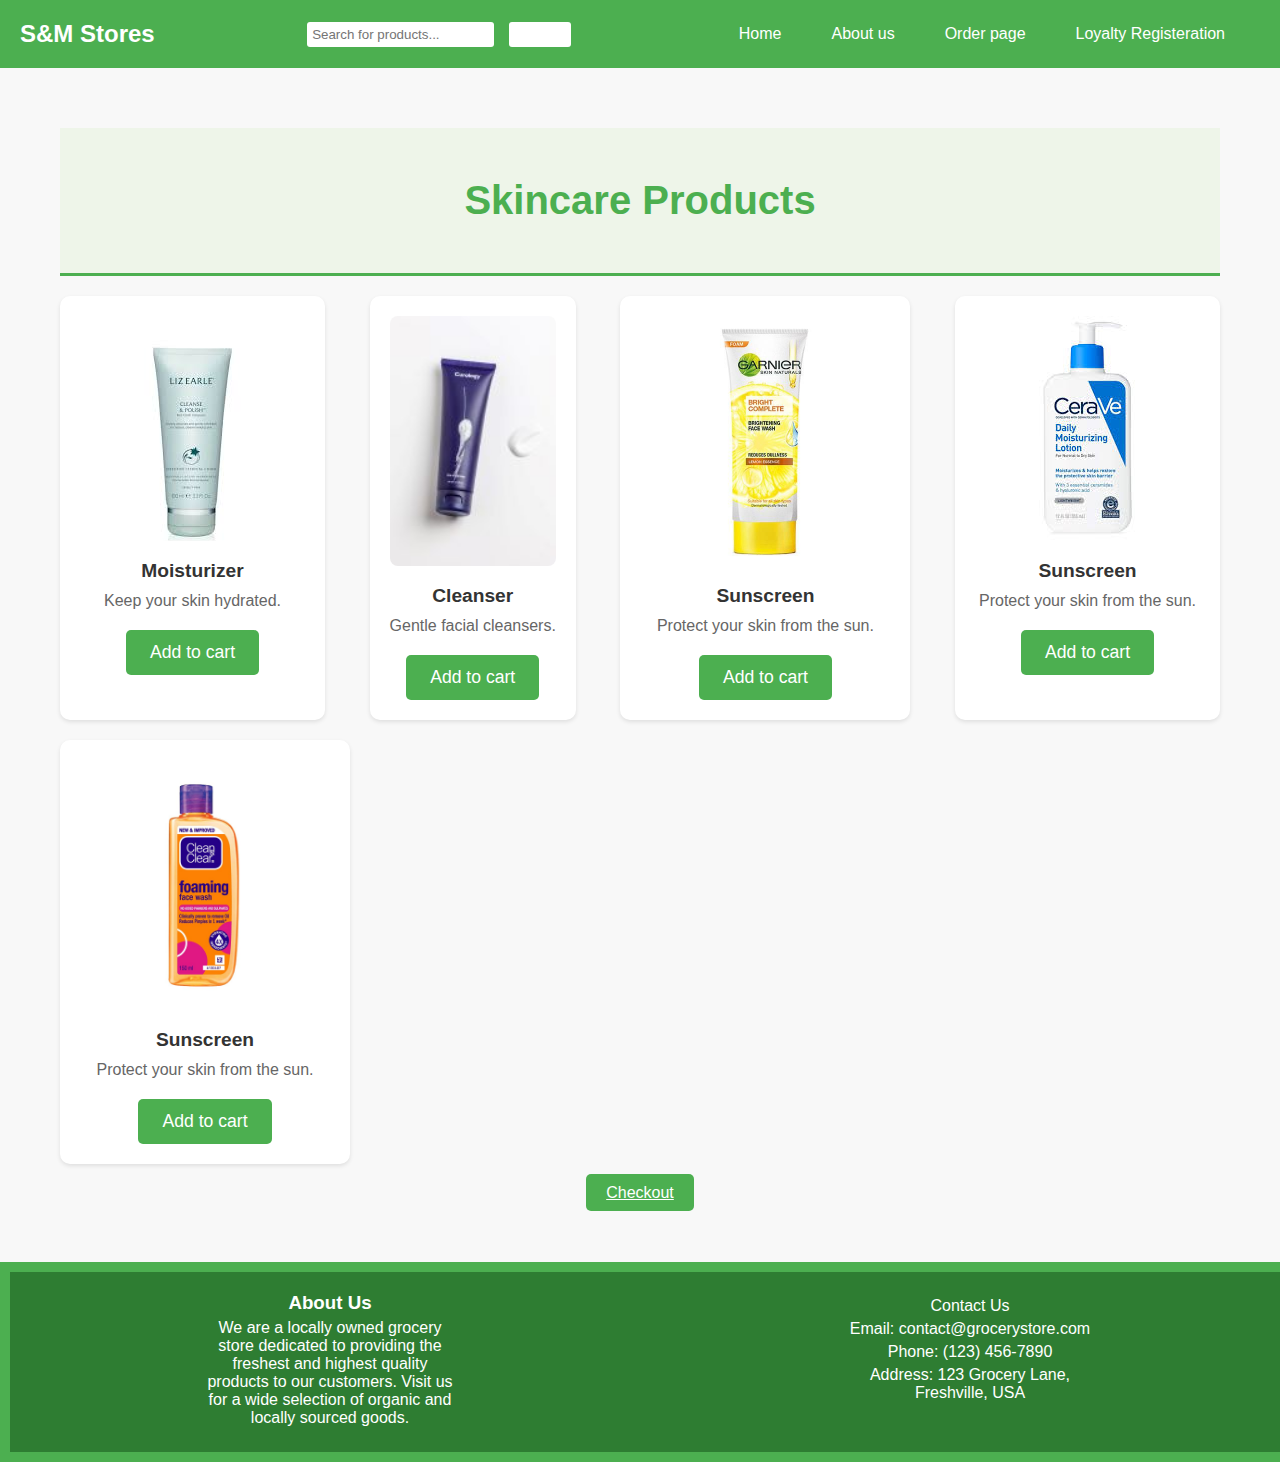
==== skincare.html @ 1c6021a6 "Add files via upload" ====
<!DOCTYPE html>
<html lang="en">
<head>
    <meta charset="UTF-8">
    <meta name="viewport" content="width=device-width, initial-scale=1.0">
    <title>Skincare Products</title>
    <link rel="stylesheet" href="style.css">
</head>
<body>
    <header>
        <div class="navbar">
            <div class="logo">
                <h1>S&M Stores</h1>
            </div>
            <div class="search-bar">
                <input type="text" placeholder="Search for products...">
                <button type="button">Search</button>
            </div>
            <nav>
                <ul class="nav-links">
                    <li><a href="index.html">Home</a></li>
                    <li class="dropdown">
                        <a href="products.html" class="dropbtn">About us</a>
                        <ul class="dropdown-content">
                            <li><a href="vegetables.html">Vegetables</a></li>
                            <li><a href="dairy.html">Dairy</a></li>
                            <li><a href="skincare.html">Skincare</a></li>
                        </ul>
                    </li>
                    <li><a href="order.html">Order page </a></li>
                    <li><a href="loyalty.html">Loyalty Registeration</a></li>
                </ul>
            </nav>
        </div>
    </header>
    <main>
        <section id="skincare-section">
            <h3 id="skincare-heading">Skincare Products</h3>
            <div class="skincare-grid" id="skincare-grid">
                <div class="skincare-item" id="moisturizer-product">
                    <img src="images/skincare03.jpeg" alt="Moisturizer">
                    <h4>Moisturizer</h4>
                    <p>Keep your skin hydrated.</p>
                    <button class="order-button" id="moisturizer-order">Add to cart</button>
                </div>
                <div class="skincare-item" id="cleanser-product">
                    <img src="images/cleanser.jpg" alt="Cleanser">
                    <h4>Cleanser</h4>
                    <p>Gentle facial cleansers.</p>
                    <button class="order-button" id="cleanser-order">Add to cart</button>
                </div>
                <div class="skincare-item" id="sunscreen-product">
                    <img src="images/skinbrightner.jpg" alt="Sunscreen">
                    <h4>Sunscreen</h4>
                    <p>Protect your skin from the sun.</p>
                    <button class="order-button" id="sunscreen-order">Add to cart</button>
                </div>
                <div class="skincare-item" id="sunscreen-product">
                    <img src="images/ceraveskin.jpeg" alt="Sunscreen">
                    <h4>Sunscreen</h4>
                    <p>Protect your skin from the sun.</p>
                    <button class="order-button" id="sunscreen-order">Add to cart</button>
                </div>
                <div class="skincare-item" id="sunscreen-product">
                    <img src="images/facewashskin.jpg" alt="Sunscreen">
                    <h4>Sunscreen</h4>
                    <p>Protect your skin from the sun.</p>
                    <button class="order-button" id="sunscreen-order">Add to cart</button>
                </div>
            </div>
            <div class="order-link" id="more-skincare-order">
                <a href="order.html" class="main-button">Checkout</a>
            </div>
        </section>
    </main>
    <footer>
        <div class="footer-container">
            <div class="footer-about">
                <h3>About Us</h3>
                <p>We are a locally owned grocery store dedicated to providing the freshest and highest quality products to our customers. Visit us for a wide selection of organic and locally sourced goods.</p>
            </div>
            <div class="footer-contact">
                <p>Contact Us</p>
                <p>Email: contact@grocerystore.com</p>
                <p>Phone: (123) 456-7890</p>
                <p>Address: 123 Grocery Lane, Freshville, USA</p>
            </div>
    </footer>
</body>
</html>
---- style.css ----
/*navigation bar */
body {
    font-family: Arial, sans-serif;
    margin: 0;
    padding: 0;
}

header {
    background-color: #4CAF50;
    padding: 10px 0;
    text-align: center;
}

.navbar {
    display: flex;
    align-items: center;
    justify-content: space-between;
    padding: 0 50px;
}

.logo h1 {
    margin: 0;
    color: white;
}

.search-bar {
    display: flex;
    align-items: center;
}

.search-bar input {
    padding: 5px;
    border: none;
    border-radius: 3px 0 0 3px;
}

.search-bar button {
    padding: 5px 10px;
    border: none;
    background-color: #333;
    color: white;
    border-radius: 0 3px 3px 0;
    cursor: pointer;
}

.search-bar button:hover {
    background-color: #555;
}

nav ul {
    list-style-type: none;
    padding: 0;
    margin: 0;
    display: flex;
    align-items: center;
}

nav ul li {
    position: relative;
}

nav ul li a {
    color: white;
    text-decoration: none;
    padding: 10px 15px;
    display: block;
}

nav ul li a:hover,
nav ul li .dropbtn:hover {
    background-color: #333;
}

nav ul li .dropdown {
    display: inline-block;
}

nav ul li .dropdown-content {
    display: none;
    position: absolute;
    background-color: #f9f9f9;
    min-width: 160px;
    box-shadow: 0px 8px 16px 0px rgba(0,0,0,0.2);
    z-index: 1;
}

nav ul li .dropdown-content a {
    color: black;
    padding: 12px 16px;
    text-decoration: none;
    display: block;
}

nav ul li .dropdown-content a:hover {
    background-color: #f1f1f1;
}

nav ul li .dropdown:hover .dropdown-content {
    display: block;
}

#hero {
    background: url('images/image01.jpg') no-repeat center center;
    background-size: cover;
    color: white;
    text-align: center;
    padding: 100px 0;
}

#hero h2 {
    font-size: 3em;
    margin: 0;
}

section {
    padding: 20px;
    text-align: center;
}

section img {
    max-width: 100%;
    height: auto;
    border-radius: 5px;
}

#introduction,
#services {
    display: flex;
    flex-wrap: wrap;
    justify-content: center;
    align-items: normal;
    gap: 20px;
}

.service-item img {
    max-width: 300px;
    height: auto;
    border-radius: 5px;
}

.service-item {
    max-width: 300px;
    text-align: left;
}

footer {
    background-color: #4CAF50;
    color: white;
    text-align: center;
    padding: 10px 0;
}

/*#introduction img {
    max-width: 500px;
    height: auto;
    border-radius: 5px;

}
*/

.serviceh2{
    text-align: center;
    margin-top: 40px;
}

/*additional information in the home page*/
#additional-info {
    background-color: #f9f9f9;
    padding: 40px 20px;
    text-align: center;
    border-radius: 10px;
    box-shadow: 0 4px 8px rgba(0, 0, 0, 0.1);
    margin: 20px auto;
    max-width: 800px;
}

#additional-info h2 {
    font-size: 2em;
    color: #333;
    margin-bottom: 20px;
}

#additional-info ul,
#additional-info ol {
    text-align: left;
    margin: 20px auto;
    padding-left: 20px;
    max-width: 600px;
}

#additional-info ul li,
#additional-info ol li {
    margin-bottom: 10px;
    font-size: 1.1em;
    color: #555;
}

#additional-info ul li:before {
    content: '•';
    color: #4CAF50;
    font-weight: bold;
    display: inline-block;
    width: 1em;
    margin-left: -1em;
}

#additional-info ol li {
    counter-increment: list-counter;
}

#additional-info ol li:before {
    content: counter(list-counter) '. ';
    color: #4CAF50;
    font-weight: bold;
    margin-right: 10px;
}

/* Styling for the service section */
#services {
    display: flex;
    flex-wrap: wrap;
    justify-content: space-around;
    padding: 40px 20px;
    background-color: #f4f4f4;
    border-radius: 10px;
    box-shadow: 0 4px 8px rgba(0, 0, 0, 0.1);
    margin: 20px auto;
    max-width: 1200px;
}

.serviceh2 {
    text-align: center;
    font-size: 2.5em;
    color: #4CAF50;
    margin-bottom: 40px;
}

.service-item {
    background-color: white;
    border-radius: 10px;
    box-shadow: 0 4px 8px rgba(0, 0, 0, 0.1);
    margin: 10px;
    padding: 20px;
    flex: 1 1 calc(33% - 40px);
    max-width: calc(33% - 40px);
    box-sizing: border-box;
    text-align: center;
    transition: transform 0.3s ease-in-out;
}

.service-item:hover {
    transform: translateY(-10px);
}

.service-item img {
    max-width: 100px;
    margin-bottom: 20px;
    border-radius: 50%;
    box-shadow: 0 4px 8px rgba(0, 0, 0, 0.1);
}

.service-item h3 {
    font-size: 1.5em;
    color: #333;
    margin-bottom: 15px;
}

.service-item p {
    font-size: 1em;
    color: #666;
    line-height: 1.6;
    margin-bottom: 10px;
}

/* Responsive adjustments */
@media (max-width: 768px) {
    .service-item {
        flex: 1 1 calc(50% - 20px);
        max-width: calc(50% - 20px);
    }
}

@media (max-width: 480px) {
    .service-item {
        flex: 1 1 100%;
        max-width: 100%;
    }

    .serviceh2 {
        font-size: 2em;
    }
}

/*styling for introudction section*/
#introduction {
    background: linear-gradient(to right, #f9f9f9, #ffffff);
    padding: 60px 20px;
    border-radius: 10px;
    box-shadow: 0 4px 12px rgba(0, 0, 0, 0.1);
    margin: 20px auto;
    max-width: 800px;
    text-align: center;
}

#introduction h2 {
    font-size: 2.5em;
    color: #4CAF50;
    margin-bottom: 20px;
    text-transform: uppercase;
    letter-spacing: 2px;
}

#introduction p {
    font-size: 1.1em;
    color: #555;
    line-height: 1.8;
    margin-bottom: 20px;
}

#introduction p:last-child {
    margin-bottom: 0;
}

#introduction {
    animation: fadeIn 1.5s ease-in-out;
}

/*Responsive adjustment*/
@keyframes fadeIn {
    from {
        opacity: 0;
        transform: translateY(20px);
    }
    to {
        opacity: 1;
        transform: translateY(0);
    }
}

@media (max-width: 768px) {
    #introduction {
        padding: 40px 20px;
    }

    #introduction h2 {
        font-size: 2em;
    }

    #introduction p {
        font-size: 1em;
    }
}


@media (max-width: 768px) {
    .search-bar {
        flex-basis: 100%;
        margin-top: 15px;
    }

    .nav-links {
        flex-direction: column;
        width: 100%;
        display: none;
        text-align: center;
        background-color: #333;
    }

    .nav-links a {
        padding: 15px;
        border-top: 1px solid #444;
    }

    .nav-links a:first-child {
        border-top: none;
    }

    .nav-links.active {
        display: flex;
    }

    .menu-toggle {
        display: flex;
    }
}

.dropdown-content {
    display: none;
    position: absolute;
    background-color: #444;
    min-width: 160px;
    box-shadow: 0px 8px 16px 0px rgba(0,0,0,0.2);
    z-index: 1;
}

.dropdown-content li a {
    color: white;
    padding: 12px 16px;
    text-decoration: none;
    display: block;
}

.dropdown-content li a:hover {
    background-color: #555;
}

.dropdown:hover .dropdown-content {
    display: block;
}





/* Mobile styles */
@media (max-width: 768px) {
    .navbar {
        flex-direction: column;
        align-items: flex-start;
    }

    .search-bar {
        flex-basis: 100%;
        margin-top: 15px;
    }

    .nav-links {
        flex-direction: column;
        width: 100%;
        display: none;
        text-align: center;
        background-color: #2c3e50;
        padding: 10px 0;
    }

    .nav-links a {
        padding: 10px 0;
        width: 100%;
        display: block;
    }

    .nav-links.active {
        display: flex;
    }

    .dropdown-content {
        position: static;
        min-width: 100%;
        box-shadow: none;
        border-radius: 0;
    }
}

/*Products*/
.product-grid {
    display: flex;
    justify-content: space-between; 
}

.product-item {
    width: 30%; 
}

/*Buttons for product pages*/
.main-button {
    background-color: #4CAF50; 
    color: white;
    padding: 10px 20px;
    border: none;
    border-radius: 5px;
    cursor: pointer;
    font-size: 1em; 
    margin-bottom: 20px; 
    transition: background-color 0.3s, transform 0.3s; 
}

.main-button:hover {
    background-color: #45a049; 
    transform: scale(1.05); 
}




/*vegetables  products*/
body {
    font-family: Arial, sans-serif;
    margin: 0;
    padding: 0;
    box-sizing: border-box;
    background-color: #f8f8f8;
}

h1, h2, h3, h4, p {
    margin: 0;
    padding: 0;
}

/* Navbar */
.navbar {
    display: flex;
    justify-content: space-between;
    align-items: center;
    color: white;
    padding: 10px 20px;
}

.logo h1 {
    margin: 0;
    font-size: 1.5em;
}

.search-bar {
    display: flex;
    align-items: center;
}

.search-bar input {
    padding: 5px;
    margin-right: 10px;
    border-radius: 3px;
    border: none;
}

.search-bar button {
    padding: 5px 10px;
    border: none;
    border-radius: 3px;
    background-color: #4CAF50;
    color: white;
    cursor: pointer;
}



.section-header {
    text-align: center;
    margin: 40px 0;
}

.section-header h2 {
    font-size: 2.2em;
    margin-bottom: 10px;
}

.section-header p {
    font-size: 1.2em;
    color: #666;
}



/* vege products grid */


.section-header {
    color: #2e7d32;
    font-size: 1.1em;
    margin-bottom: 20px;
    font-family: 'Arial Black', sans-serif;
    border-bottom: 3px solid #4CAF50;
    padding: 50px 0;
    background-color: #eef5e9;

}
.product-container {
    display: flex;
    flex-wrap: wrap;
    justify-content: center;
    gap: 20px;
    padding: 0 20px;
}

.product-card {
    flex: 1 1 calc(33.333% - 40px); 
    background-color: white;
    padding: 20px;
    border-radius: 8px;
    box-shadow: 0 4px 8px rgba(0, 0, 0, 0.1);
    text-align: center;
    transition: transform 0.3s, box-shadow 0.3s;
}

.product-card:hover {
    transform: translateY(-5px);
    box-shadow: 0 8px 16px rgba(0, 0, 0, 0.2);
}

.product-card img {
    max-width: 100%;
    height: auto;
    border-radius: 5px;
}

.product-card h4 {
    margin-top: 10px;
    font-size: 1.2em;
}

.product-card p {
    color: #666;
    margin-bottom: 10px;
}

.product-card .primary-button {
    background-color: #4CAF50;
    color: white;
    padding: 10px 20px;
    border: none;
    border-radius: 5px;
    cursor: pointer;
    font-size: 1em;
    transition: background-color 0.3s, transform 0.3s;
}

.product-card .primary-button:hover {
    background-color: #45a049;
    transform: scale(1.05);
}

/* Add to cart button */
.order-section {
    text-align: center;
    margin: 40px 0;
}

.primary-button {
    background-color: #4CAF50;
    color: white;
    padding: 10px 20px;
    border: none;
    border-radius: 5px;
    cursor: pointer;
    font-size: 1em;
    transition: background-color 0.3s, transform 0.3s;
}

.primary-button:hover {
    background-color: #45a049;
    transform: scale(1.05);
}


/* Venues vege page */
#venues-section {
    padding: 40px 0;
    background-color: #f9f9f9;
}

#venues-section h3 {
    text-align: center;
    font-size: 2em;
    margin-bottom: 20px;
    color: #333;
}

.venue-container {
    display: flex;
    justify-content: space-around;
    align-items: flex-start;
    gap: 30px;
}

.venue-card {
    flex: 1 1 300px; 
    background-color: white;
    padding: 20px;
    border-radius: 10px;
    box-shadow: 0 4px 8px rgba(0, 0, 0, 0.1);
    transition: transform 0.3s, box-shadow 0.3s;
}

.venue-card:hover {
    transform: translateY(-5px);
    box-shadow: 0 8px 16px rgba(0, 0, 0, 0.2);
}

.venue-card h4 {
    font-size: 1.5em;
    margin-bottom: 10px;
    color: #333;
}

.venue-card p {
    font-size: 1.1em;
    color: #666;
}

@media (max-width: 768px) {
    .venue-card, .product-card {
        width: 45%;
    }

    .navbar {
        flex-direction: column;
    }

    nav ul {
        flex-direction: column;
        align-items: center;
    }

    nav ul li {
        margin: 5px 0;
    }
}

@media (max-width: 480px) {
    .venue-card, .product-card {
        width: 100%;
        margin: 10px 0;
    }

    .search-bar {
        width: 100%;
        display: flex;
        justify-content: center;
    }

    .search-bar input {
        width: 70%;
    }

    .primary-button {
        width: 100%;
        text-align: center;
    }
}

@media (max-width: 768px) {
    .venue-card {
        flex: 1 1 calc(50% - 40px);
    }
}

@media (max-width: 480px) {
    .venue-card {
        flex: 1 1 100%;
    }
}



/*Dairy products*/

.heading-section {
    text-align: center;
    padding: 50px 0;
    background-color: #eef5e9;
    border-bottom: 3px solid #4CAF50;
}

#product-heading {
    color: #2e7d32;
    font-size: 2.5em;
    margin-bottom: 20px;
    font-family: 'Arial Black', sans-serif;
}

#product-description {
    color: #555;
    font-size: 1.2em;
    margin-bottom: 40px;
    max-width: 600px;
    margin-left: auto;
    margin-right: auto;
    line-height: 1.6;
    font-family: 'Georgia', serif;
}

#dairy-section {
    background-color: #f7fdf6;
    padding: 50px 0;
}

.product-grid {
    display: flex;
    flex-wrap: wrap;
    justify-content: center;
}

.product-item {
    margin: 20px;
    background-color: #fff;
    border-radius: 15px;
    box-shadow: 0 4px 8px rgba(0, 0, 0, 0.1);
    padding: 20px;
    text-align: center;
    transition: transform 0.3s ease-in-out, box-shadow 0.3s ease-in-out;
    max-width: 250px;
}

.product-item:hover {
    transform: translateY(-10px);
    box-shadow: 0 8px 16px rgba(0, 0, 0, 0.2);
}

.product-item img {
    width: 100%;
    border-radius: 10px;
}

.product-item h4 {
    color: #333;
    margin-top: 15px;
    font-size: 1.3em;
    font-family: 'Verdana', sans-serif;
}

.product-item p {
    color: #666;
    margin-top: 10px;
    font-family: 'Trebuchet MS', sans-serif;
    font-size: 0.95em;
}

.order-button {
    background-color: #4CAF50;
    color: #fff;
    border: none;
    padding: 12px 24px;
    border-radius: 5px;
    cursor: pointer;
    margin-top: 20px;
    font-size: 1.1em;
    font-family: 'Helvetica', sans-serif;
    transition: background-color 0.3s ease-in-out, transform 0.3s ease-in-out;
}

.order-button:hover {
    background-color: #45a049;
    transform: scale(1.05);
}

#more-dairy-order {
    text-align: center;
    margin-top: 50px;
}

.order-button a {
    text-decoration: none;
    color: #fff;
}




/*skincare page*/
.skincare-section {
    text-align: center;
    padding: 50px 0;
    background-color: #eef5e9;
    border-bottom: 3px solid #4CAF50;
}

#skincare-heading {
    color: #2e7d32;
    font-size: 2.5em;
    margin-bottom: 20px;
    font-family: 'Arial Black', sans-serif;
    border-bottom: 3px solid #4CAF50;
    padding: 50px 0;
    background-color: #eef5e9;

}

body {
    font-family: Arial, sans-serif;
    margin: 0;
    padding: 0;
}


.header-nav {
    background-color: #f4f4f4;
    padding: 20px 0;
}

.header-nav .header-logo h1 {
    font-size: 1.5rem;
}

.header-nav .header-search input {
    padding: 8px;
    border: 1px solid #ccc;
    border-radius: 5px;
}

.header-nav .header-search button {
    padding: 8px 12px;
    background-color: #4CAF50;
    color: #fff;
    border: none;
    border-radius: 5px;
    cursor: pointer;
}

.header-nav nav ul {
    list-style-type: none;
    margin: 0;
    padding: 0;
    display: flex;
}

.header-nav nav ul li {
    margin-right: 20px;
}

.header-nav nav ul li a {
    text-decoration: none;
    color: #333;
    font-weight: bold;
}


#skincare-section {
    padding: 40px;
}

#skincare-heading {
    color: #4CAF50;
    font-size: 2.5em;
    margin-bottom: 20px;
}

.skincare-grid {
    display: flex;
    flex-wrap: wrap;
    justify-content: space-between;
}

.skincare-item {
    margin-bottom: 20px;
    background-color: #fff;
    border-radius: 10px;
    box-shadow: 0 2px 4px rgba(0, 0, 0, 0.1);
    padding: 20px;
    text-align: center;
    transition: transform 0.3s ease-in-out;
    max-width: 250px;
}

.skincare-item:hover {
    transform: translateY(-5px);
}

.skincare-item img {
    width: 100%;
    border-radius: 8px;
}

.skincare-item h4 {
    color: #333;
    margin-top: 15px;
    font-size: 1.2em;
}

.skincare-item p {
    color: #666;
    margin-top: 10px;
}

.order-button {
    background-color: #4CAF50;
    color: #fff;
    border: none;
}

/*order page*/
.order-section {
    max-width: 800px;
    margin: 50px auto;
    padding: 20px;
    background-color: #f9f9f9;
    border-radius: 10px;
    box-shadow: 0 2px 8px rgba(0, 0, 0, 0.1);
    text-align: center;
}

.order-section h2 {
    color: #333;
    font-size: 2em;
    margin-bottom: 20px;
}

#order-items {
    margin-bottom: 30px;
}

.order-item {
    display: flex;
    align-items: center;
    justify-content: space-between;
    padding: 15px;
    border: 1px solid #ddd;
    border-radius: 8px;
    margin-bottom: 10px;
    background-color: #fff;
}

.order-item img {
    max-width: 80px;
    border-radius: 5px;
    margin-right: 15px;
}

.order-item h4 {
    margin: 0;
    font-size: 1.2em;
    color: #333;
}

.order-item p {
    margin: 5px 0 0;
    color: #777;
}


.primary-button {
    background-color: #4CAF50;
    color: #fff;
    padding: 12px 25px;
    border: none;
    border-radius: 5px;
    font-size: 1em;
    cursor: pointer;
    text-decoration: none;
    transition: background-color 0.3s ease-in-out;
}

.primary-button:hover {
    background-color: #45a049;
}

/*Loyalty page*/

body {
    font-family: Arial, sans-serif;
    margin: 0;
    padding: 0;
    box-sizing: border-box;
}

header {
    background-color: #4CAF50;
    color: white;
    padding: 15px 0;
    text-align: center;
}

.navbar {
    display: flex;
    justify-content: space-between;
    align-items: center;
    padding: 0 20px;
}

.logo h1 {
    margin: 0;
}

.search-bar {
    display: flex;
}

.search-bar input {
    padding: 5px;
    border: none;
    border-radius: 3px;
}

.search-bar button {
    padding: 5px 10px;
    margin-left: 5px;
    background-color: white;
    border: none;
    border-radius: 3px;
    cursor: pointer;
}

nav ul {
    list-style-type: none;
    padding: 0;
    margin: 0;
    display: flex;
}

nav ul li {
    margin-right: 20px;
}

nav ul li a {
    color: white;
    text-decoration: none;
}

nav ul li .dropdown {
    position: relative;
}

nav ul li .dropdown-content {
    display: none;
    position: absolute;
    background-color: white;
    color: black;
    min-width: 160px;
    box-shadow: 0px 8px 16px rgba(0,0,0,0.2);
    z-index: 1;
}

nav ul li .dropdown-content li {
    color: black;
    padding: 12px 16px;
    text-decoration: none;
    display: block;
}

nav ul li .dropdown-content li a {
    color: black;
    text-decoration: none;
}

nav ul li .dropdown:hover .dropdown-content {
    display: block;
}

main {
    padding: 20px;
}

.loyalty-section {
    max-width: 600px;
    margin: 0 auto;
    padding: 20px;
    border: 1px solid #ddd;
    border-radius: 10px;
    background-color: #f9f9f9;
}

.loyalty-form .form-group {
    margin-bottom: 15px;
}

.loyalty-form label {
    display: block;
    margin-bottom: 5px;
}

.loyalty-form input,
.loyalty-form select {
    width: 100%;
    padding: 8px;
    border: 1px solid #ccc;
    border-radius: 5px;
}

.primary-button {
    background-color: #4CAF50;
    color: white;
    padding: 10px 20px;
    border: none;
    border-radius: 5px;
    cursor: pointer;
}

.primary-button:hover {
    background-color: #45a049;
}

.loyalty-benefits {
    margin-top: 20px;
}

.loyalty-benefits ul {
    list-style-type: none;
    padding: 0;
}

.loyalty-benefits li {
    margin-bottom: 10px;
}

footer {
    text-align: center;
    padding: 10px;
    background-color: #4CAF50;
    color: white;
    width: 100%;
    bottom: 0;
}

body.loyalty {
    margin: 0;
    padding: 0;
    font-family: Arial, sans-serif;
    background-image: url('images/image01.jpg'); 
    background-size: cover; 
    background-repeat: no-repeat; 
    background-position: center center; 
}


/*maps*/

#maps-section {
    padding: 20px;
    background-color: #f9f9f9;
    text-align: center;
}

#maps-section h3 {
    margin-bottom: 20px;
    font-size: 24px;
    color: #333;
}

.maps-container {
    display: flex;
    justify-content: space-around;
    flex-wrap: wrap;
}

.map-box {
    width: 30%;
    margin: 10px;
    background-color: #fff;
    border: 1px solid #ddd;
    border-radius: 8px;
    overflow: hidden;
    box-shadow: 0 2px 5px rgba(0, 0, 0, 0.1);
    transition: transform 0.3s ease;
}

.map-box img {
    width: 100%;
    height: auto;
}

.map-box .map-description {
    padding: 10px;
    text-align: left;
}

.map-box .map-description h4 {
    margin: 0 0 5px;
    font-size: 18px;
    color: #333;
}

.map-box .map-description p {
    margin: 0;
    font-size: 14px;
    color: #777;
}

.map-box:hover {
    transform: scale(1.05);
}

@media (max-width: 768px) {
    .map-box {
        width: 45%;
    }
}

@media (max-width: 480px) {
    .map-box {
        width: 100%;
        margin: 10px 0;
    }
}

/*Order page*/
body.loyalty-background {
    margin: 0;
    padding: 0;
    font-family: Arial, sans-serif;
    background-image: url('path-to-your-image.jpg'); 
    background-size: cover; 
    background-repeat: no-repeat; 
    background-position: center center; 
}

.main-styling {
    color: #2e7d32;
    font-size: 1.1em;
    margin-bottom: 20px;
    font-family: 'Arial Black', sans-serif;
    border-bottom: 3px solid #4CAF50;
    padding: 50px 0;
    background-color: #eef5e9;
}

.order-section {
    background-color: rgba(255, 255, 255, 0.9); 
    padding: 20px;
    border-radius: 10px;
    max-width: 800px;
    margin: 20px auto;
    box-shadow: 0 4px 8px rgba(0, 0, 0, 0.1);
}

.order-section h2 {
    font-size: 2em;
    margin-bottom: 20px;
}

.order-item, .order-total {
    background-color: #f4f4f4;
    margin-bottom: 10px;
    padding: 10px;
    border-radius: 5px;
}

.customer-details, .payment-details {
    margin-top: 20px;
}

.customer-details h3, .payment-details h3 {
    font-size: 1.5em;
    margin-bottom: 15px;
}

.form-group {
    margin-bottom: 15px;
}

.form-group label {
    display: block;
    margin-bottom: 5px;
}

.form-group input, .form-group textarea {
    width: 100%;
    padding: 10px;
    box-sizing: border-box;
}

.primary-button {
    display: block;
    background-color: #1a7130;
    color: #fff;
    padding: 10px 20px;
    text-align: center;
    border: none;
    cursor: pointer;
    border-radius: 5px;
    text-decoration: none;
    margin-top: 20px;
}

.primary-button:hover {
    background-color: #0056b3;
}


.footer-container {
    display: flex;
    justify-content: space-around;
    background-color: #2e7d32;
    color: white;
    padding: 20px 0;
}

.footer-container div {
    width: 20%;
}

.footer-container h3 {
    margin-top: 0;
}

.footer-contact p, .footer-about p, .footer-nav ul {
    margin: 5px 0;
}

.footer-social a {
    display: block;
    margin: 5px 0;
    color: white;
    text-decoration: none;
}

.footer-social a:hover {
    text-decoration: underline;
}

.footer-nav ul {
    list-style: none;
    padding: 0;
}

.footer-nav ul li {
    margin: 5px 0;
}

.footer-nav ul li a {
    color: white;
    text-decoration: none;
}

.footer-nav ul li a:hover {
    text-decoration: underline;
}

.footer-bottom {
    text-align: center;
    padding: 10px 0;
    background-color: #1b5e20;
}
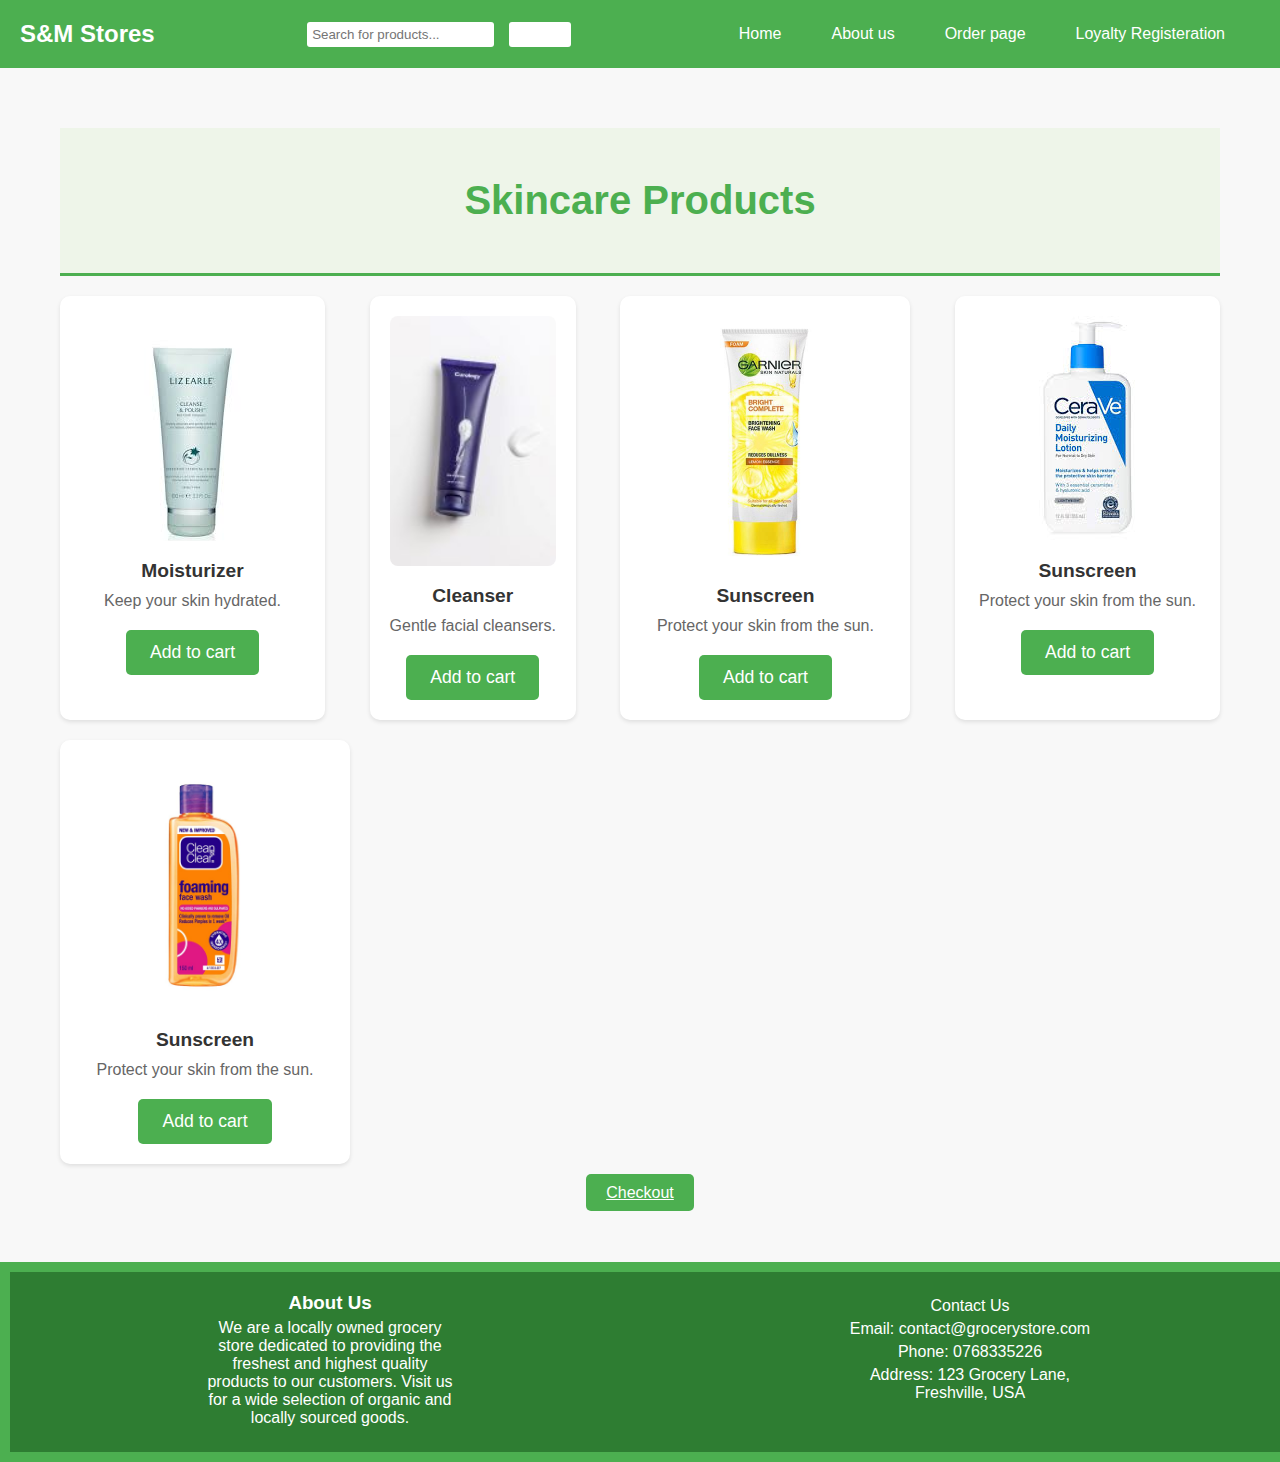
==== commit 81c9696d: "Update skincare.html" ====
--- a/skincare.html
+++ b/skincare.html
@@ -82,7 +82,7 @@
             <div class="footer-contact">
                 <p>Contact Us</p>
                 <p>Email: contact@grocerystore.com</p>
-                <p>Phone: (123) 456-7890</p>
+                <p>Phone: 0768335226</p>
                 <p>Address: 123 Grocery Lane, Freshville, USA</p>
             </div>
     </footer>
